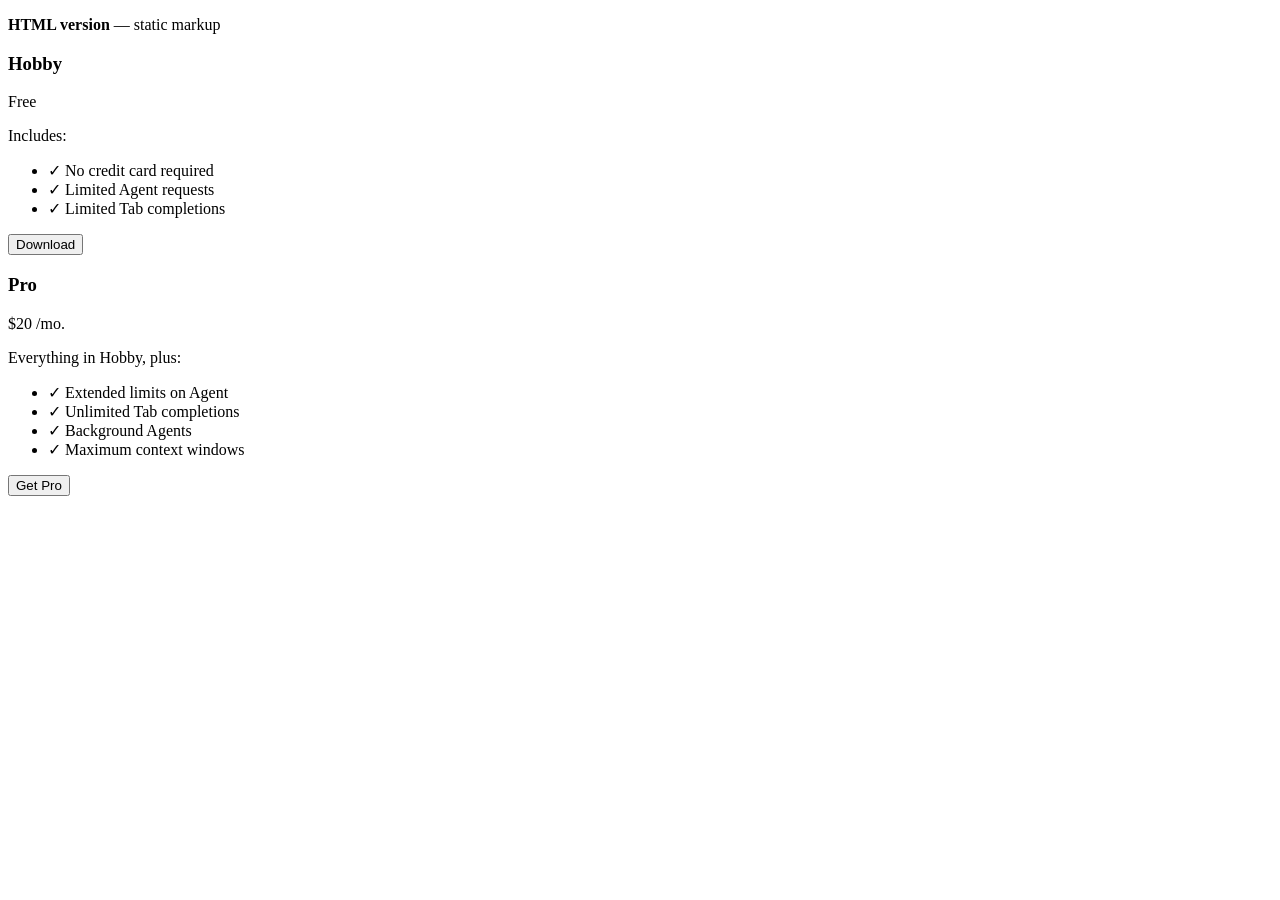
==== index.html @ c899a8e0 "Initial commit" ====
<!DOCTYPE html>
<html lang="en">
<head>
    <meta charset="UTF-8">
    <meta name="viewport" content="width=device-width, initial-scale=1.0">
    <title>Pricing Plans — HTML version</title>
    <link rel="preconnect" href="https://fonts.googleapis.com">
    <link rel="preconnect" href="https://fonts.gstatic.com" crossorigin>
    <link href="https://fonts.googleapis.com/css2?family=Inter:wght@400;500;600;700&display=swap" rel="stylesheet">
    <link rel="stylesheet" href="styles.css">
</head>
<body>
    <p class="page-label"><strong>HTML version</strong> — static markup</p>
    <div class="cards-container">
        <div class="card">
            <div class="card-top">
                <h3 class="card-title">Hobby</h3>
                <p class="card-price">
                    <span class="card-price-amount">Free</span>
                </p>
                <div class="card-content">
                    <p class="includes-text">Includes:</p>
                    <ul class="features-list">
                        <li>
                            <span class="checkmark">✓</span>
                            No credit card required
                        </li>
                        <li>
                            <span class="checkmark">✓</span>
                            Limited Agent requests
                        </li>
                        <li>
                            <span class="checkmark">✓</span>
                            Limited Tab completions
                        </li>
                    </ul>
                </div>
            </div>
            <button class="download-button secondary">Download</button>
        </div>
        <div class="card">
            <div class="card-top">
                <h3 class="card-title">Pro</h3>
                <p class="card-price">
                    <span class="card-price-amount">$20</span>
                    <span class="card-price-period">/mo.</span>
                </p>
                <div class="card-content">
                    <p class="includes-text">Everything in Hobby, plus:</p>
                    <ul class="features-list">
                        <li>
                            <span class="checkmark">✓</span>
                            Extended limits on Agent
                        </li>
                        <li>
                            <span class="checkmark">✓</span>
                            Unlimited Tab completions
                        </li>
                        <li>
                            <span class="checkmark">✓</span>
                            Background Agents
                        </li>
                        <li>
                            <span class="checkmark">✓</span>
                            Maximum context windows
                        </li>
                    </ul>
                </div>
            </div>
            <button class="download-button primary">Get Pro</button>
        </div>
    </div>
</body>
</html>
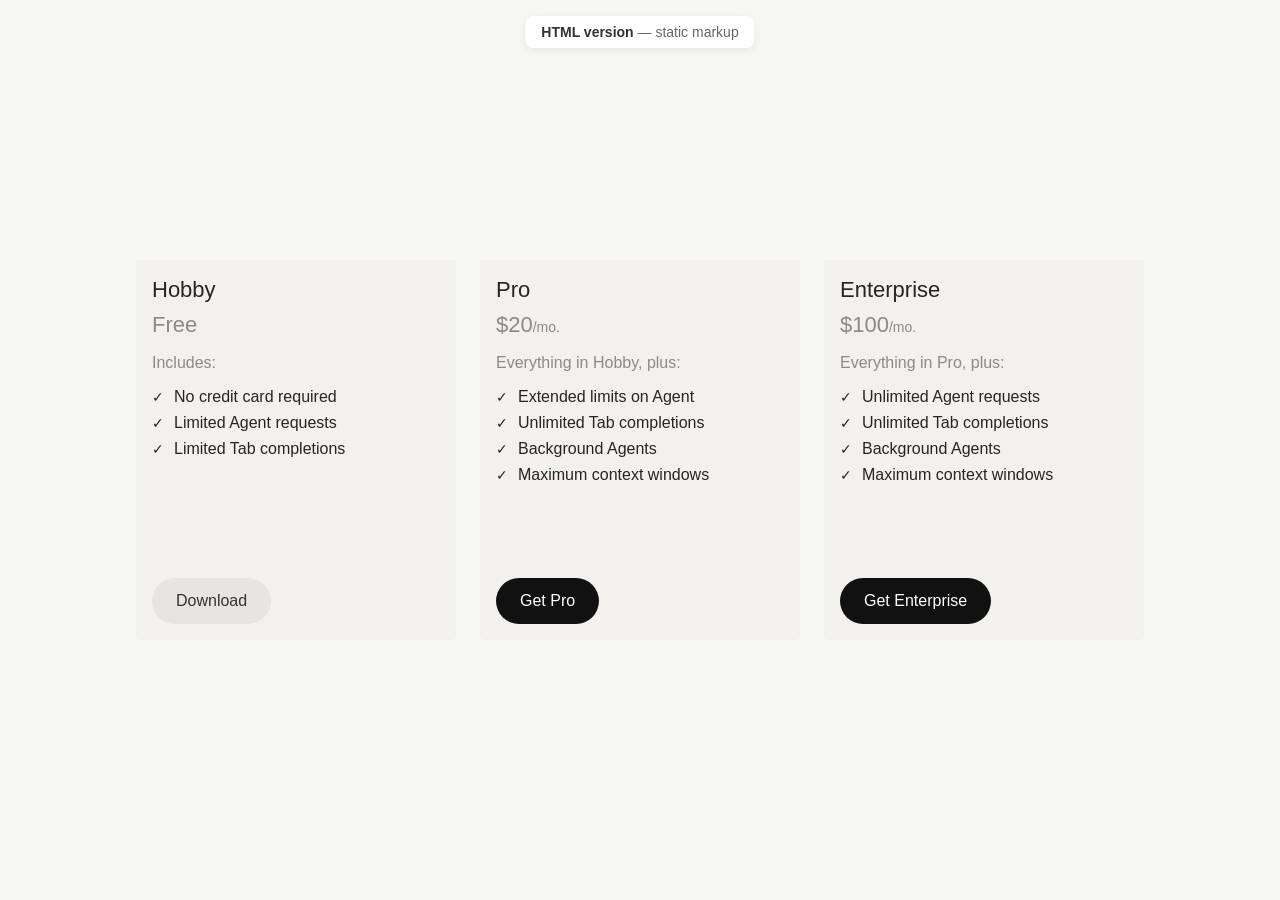
==== commit 76db3aef: "Added card" ====
--- a/index.html
+++ b/index.html
@@ -1,17 +1,27 @@
 <!DOCTYPE html>
 <html lang="en">
 <head>
+    <!-- Page setup -->
     <meta charset="UTF-8">
     <meta name="viewport" content="width=device-width, initial-scale=1.0">
     <title>Pricing Plans — HTML version</title>
+
+    <!-- Fonts: Inter (400–700) — speeds up loading via early connection -->
     <link rel="preconnect" href="https://fonts.googleapis.com">
     <link rel="preconnect" href="https://fonts.gstatic.com" crossorigin>
     <link href="https://fonts.googleapis.com/css2?family=Inter:wght@400;500;600;700&display=swap" rel="stylesheet">
+
+    <!-- Styles: all layout, color, and typography for this page -->
     <link rel="stylesheet" href="styles.css">
 </head>
 <body>
+    <!-- Dev label: fixed badge at top — identifies this as the static HTML version -->
     <p class="page-label"><strong>HTML version</strong> — static markup</p>
+
+    <!-- Pricing grid: three cards in a horizontal row -->
     <div class="cards-container">
+
+        <!-- Card: Hobby (free tier) -->
         <div class="card">
             <div class="card-top">
                 <h3 class="card-title">Hobby</h3>
@@ -36,8 +46,11 @@
                     </ul>
                 </div>
             </div>
+            <!-- Button: secondary style (light gray) -->
             <button class="download-button secondary">Download</button>
         </div>
+
+        <!-- Card: Pro ($20/mo) — same structure as Hobby -->
         <div class="card">
             <div class="card-top">
                 <h3 class="card-title">Pro</h3>
@@ -67,8 +80,44 @@
                     </ul>
                 </div>
             </div>
+            <!-- Button: primary style (dark fill) -->
             <button class="download-button primary">Get Pro</button>
         </div>
+
+        <!-- Card: Enterprise ($100/mo) — same structure as Pro -->
+        <div class="card">
+            <div class="card-top">
+                <h3 class="card-title">Enterprise</h3>
+                <p class="card-price">
+                    <span class="card-price-amount">$100</span>
+                    <span class="card-price-period">/mo.</span>
+                </p>
+                <div class="card-content">
+                    <p class="includes-text">Everything in Pro, plus:</p>
+                    <ul class="features-list">
+                        <li>
+                            <span class="checkmark">✓</span>
+                            Unlimited Agent requests
+                        </li>
+                        <li>
+                            <span class="checkmark">✓</span>
+                            Unlimited Tab completions
+                        </li>
+                        <li>
+                            <span class="checkmark">✓</span>
+                            Background Agents
+                        </li>
+                        <li>
+                            <span class="checkmark">✓</span>
+                            Maximum context windows
+                        </li> 
+                    </ul>
+                </div>
+            </div>
+            <!-- Button: primary style (dark fill) -->
+            <button class="download-button primary">Get Enterprise</button>
+        </div>
+
     </div>
 </body>
 </html>
--- a/styles.css
+++ b/styles.css
@@ -0,0 +1,178 @@
+/* ── Reset ──
+   Clears default browser spacing so layout starts from a clean slate. */
+
+* {
+    margin: 0;
+    padding: 0;
+    box-sizing: border-box;
+}
+
+/* ── Page ──
+   Centers the card grid on a warm off-white background. */
+
+body {
+    font-family: 'Inter', -apple-system, BlinkMacSystemFont, 'Segoe UI', Roboto, sans-serif;
+    background-color: #f7f7f4;
+    display: flex;
+    justify-content: center;
+    align-items: center;
+    min-height: 100vh;
+    padding: 20px;
+}
+
+/* ── Card grid ──
+   Horizontal row of pricing cards with 24px gap between them. */
+
+.cards-container {
+    display: flex;
+    flex-direction: row;
+    gap: 24px;
+    flex-wrap: nowrap;
+    justify-content: center;
+    align-items: flex-start;
+}
+
+/* ── Card shell ──
+   Fixed 320px width, warm gray fill, 4px corner radius. */
+
+.card {
+    display: flex;
+    flex-direction: column;
+    min-height: 380px;
+    background-color: #f2f1ed;
+    border-radius: 4px;
+    padding: 16px;
+    width: 320px;
+    flex-shrink: 0;
+}
+
+/* Groups title, price, and feature list above the button */
+.card-top {
+    display: flex;
+    flex-direction: column;
+}
+
+/* Plan name — 22px, regular weight, near-black */
+.card-title {
+    font-size: 22px;
+    line-height: 28px;
+    font-weight: 400;
+    color: #26251e;
+    margin-bottom: 8px;
+}
+
+/* Price row — amount and period sit on the same baseline */
+.card-price {
+    font-size: 20px;
+    color: rgba(38, 37, 30, 0.5);
+    display: inline-flex;
+    align-items: baseline;
+}
+
+/* Large price figure (e.g. "$20" or "Free") */
+.card-price-amount {
+    font-size: 22px;
+    font-weight: 400;
+    color: rgba(38, 37, 30, 0.5);
+}
+
+/* Smaller suffix (e.g. "/mo.") */
+.card-price-period {
+    font-size: 14px;
+    color: rgba(38, 37, 30, 0.5);
+}
+
+/* Space between feature list and button */
+.card-content {
+    margin-bottom: 32px;
+}
+
+/* "Includes:" or "Everything in X, plus:" — muted label above the list */
+.includes-text {
+    font-size: 16px;
+    color: rgba(38, 37, 30, 0.5);
+    margin: 16px 0px;
+}
+
+/* ── Feature list ──
+   Bullets removed; each row is a checkmark + label. */
+
+.features-list {
+    list-style: none;
+    padding: 0;
+}
+
+.features-list li {
+    display: flex;
+    align-items: center;
+    margin-bottom: 8px;
+    font-size: 16px;
+    color: #26251e;
+}
+
+/* ✓ icon before each feature */
+.checkmark {
+    color: #26251e;
+    font-size: 14px;
+    margin-right: 10px;
+    font-weight: 400;
+}
+
+/* ── Buttons ──
+   Pill shape; pinned to the bottom of each card via margin-top: auto. */
+
+.download-button {
+    margin-top: auto;
+    width: fit-content;
+    background-color: #e6e5e0;
+    border: none;
+    border-radius: 999px;
+    padding: 14px 24px;
+    font-size: 16px;
+    font-weight: 500;
+    color: #333;
+    cursor: pointer;
+    transition: background-color 0.2s ease;
+}
+
+.download-button:hover {
+    background-color: #D8D6CE;
+}
+
+.download-button:active {
+    background-color: #D8D6CE;
+}
+
+/* Primary variant — dark fill, white text (Pro & Enterprise) */
+.download-button.primary {
+    background-color: #111;
+    color: #fff;
+}
+
+.download-button.primary:hover {
+    background-color: #333;
+}
+
+.download-button.primary:active {
+    background-color: #333;
+}
+
+/* ── Dev label ──
+   Fixed badge at top of page — not part of the pricing UI. */
+
+.page-label {
+    position: fixed;
+    top: 16px;
+    left: 50%;
+    transform: translateX(-50%);
+    font-size: 14px;
+    color: #666;
+    background: #fff;
+    padding: 8px 16px;
+    border-radius: 8px;
+    box-shadow: 0 2px 8px rgba(0,0,0,0.08);
+}
+
+.page-label strong {
+    color: #333;
+}
